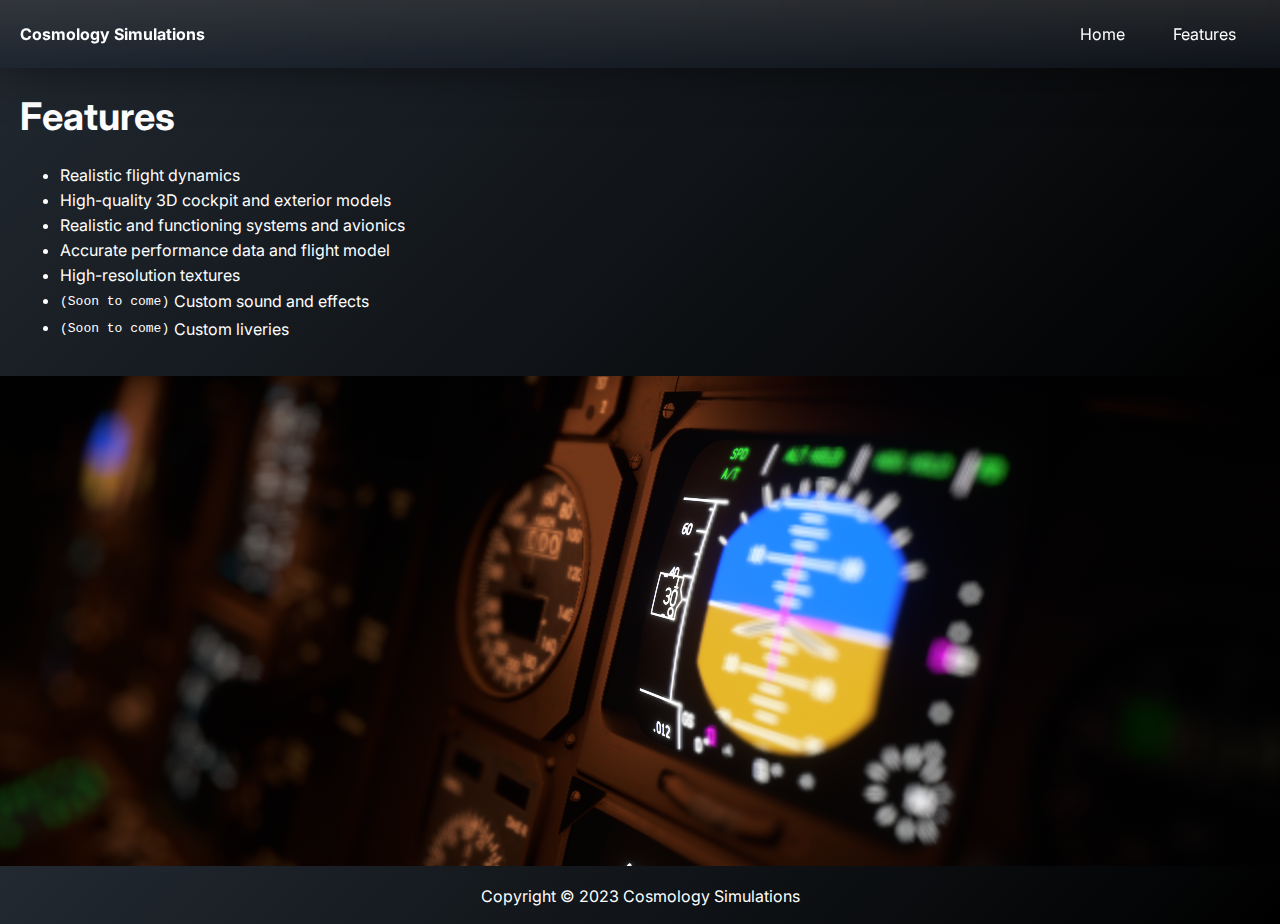
==== features.html @ a5e0ec4e "Initial commit" ====
<!DOCTYPE html>
<html>

<head>
    <title>767 Project</title>
    <script src="navbar.js"></script>
    <meta name="viewport" content="width=device-width, initial-scale=1" />
    <link rel="stylesheet" type="text/css" href="features.css">
</head>

<body>
    <!-- <div class="navbar">
        <div class="logo">Cosmology Simulations</div>
        <div class="navbar-links hide-mobile">
            <a href="index.html">Home</a>
            <a href="features.html">Features</a>
            <a href="https://discord.gg/SCDwaUjvyT">Join our server</a>
        </div>
        <a id="menu-btn" style="
        align-items: center;
        flex-direction: column;" class="hide-desktop">
            <svg xmlns="http://www.w3.org/2000/svg" class="icon icon-tabler icon-tabler-menu-2" width="24" height="24"
                viewBox="0 0 24 24" stroke-width="2" stroke="currentColor" fill="none" stroke-linecap="round"
                stroke-linejoin="round">
                <path stroke="none" d="M0 0h24v24H0z" fill="none"></path>
                <line x1="4" y1="6" x2="20" y2="6"></line>
                <line x1="4" y1="12" x2="20" y2="12"></line>
                <line x1="4" y1="18" x2="20" y2="18"></line>
            </svg>
        </a>
    </div> -->

    <navbar-component></navbar-component>

    <nav class="menu" id="menu">
        <ul class="menu-list">
            <li class="menu-item"><a href="index.html" class="menu-link">Home</a></li>
            <li class="menu-item"><a href="features.html" class="menu-link">Features</a></li>
            <!-- <li class="menu-item"><a href="https://discord.gg/SCDwaUjvyT" class="menu-link">Join our server</a></li> -->
        </ul>
    </nav>
    <section class="dyn-page-section">
        <div style="height: 3rem"></div>
        <h1>Features</h1>
        <ul>
            <li>Realistic flight dynamics</li>
            <li>High-quality 3D cockpit and exterior models</li>
            <li>Realistic and functioning systems and avionics</li>
            <li>Accurate performance data and flight model</li>
            <li>High-resolution textures</li>
            <li>
                <div style="display: flex; align-items: center; transform: translateY(-1px);">
                    <div class="small">(Soon to come)</div>Custom sound and effects
                </div>
            </li>
            <li>
                <div style="display: flex; align-items: center; transform: translateY(-1px);">
                    <div class="small">(Soon to come)</div>Custom liveries
                </div>
            </li>
        </ul>
    </section>

    <section class="half-page-section image-bg-2">

    </section>

    <footer>
        <div class="footer-container">
            <div class="footer-left">
                <p>Copyright © 2023 Cosmology Simulations</p>
            </div>
            <!-- <div class="footer-right">
                <a href="#">Home</a>
                <a href="#">About</a>
                <a href="#">Contact</a>
            </div> -->
        </div>
    </footer>
</body>
<script src="menu.js"></script>

</html>
---- features.css ----
@import url('https://fonts.googleapis.com/css2?family=Inter:wght@100;200;300;400;500;600;700;800;900&display=swap');

/* Add some basic styling for the body */
body {
    margin: 0;
    font-family: 'Inter', Arial, sans-serif;
    overflow-x: hidden;
}

/* Style the scrollbar */
::-webkit-scrollbar {
    /* set the width of the scrollbar */
    width: 12px;
    /* set the background color of the scrollbar */
    background-color: #2e2e2e;
}

/* Style the thumb (the part of the scrollbar you drag) */
::-webkit-scrollbar-thumb {
    /* set the background color of the thumb */
    background-color: #3e3e3e;
    /* set the border radius of the thumb */
    border-radius: 10px;
}

::-webkit-scrollbar-thumb:hover {
    background-color: #565656;
}


@keyframes scaleIn {
    0% {
        transform: scale(1.1);
        filter: blur(2px);
    }

    100% {
        transform: scale(1);
        filter: blur(0px);
    }

}

/* Style the navbar */
/* Add a gradient background to the navbar */
.navbar {
    /* height: 60px; */
    display: flex;
    justify-content: space-between;
    align-items: center;
    background: linear-gradient(to bottom,
            rgba(66, 68, 71, 0.5) 0%,
            rgba(26, 35, 50, 0.4) 100%);
    /* Add a blur effect to the background */
    /* background-color: rgb(26, 26, 26); */
    backdrop-filter: blur(8px);
    -webkit-backdrop-filter: blur(8px);
    /* Add some padding and a box shadow */
    /* padding: 0 20px; */
    box-shadow: 0 0px 50px 0px rgba(0, 0, 0, 0.5);
    /* Make the navbar fixed so that it stays in place when scrolling */
    position: fixed;
    top: 0;
    left: 0;
    width: 100vw;
    z-index: 100000;
    color: white;
}

.navbar-links {
    display: flex;
    /* gap: 20px; */
    margin-right: 20px;
    align-items: center;
}

/* Style the links in the navbar */
.navbar a {
    color: white;
    text-decoration: none;
    padding: 1.5rem;
    transition: 1s cubic-bezier(0.0, 0.82, 0.165, 1);
    background: linear-gradient(90deg,
            rgba(168, 180, 198, 0) 0%,
            rgba(168, 180, 198, 0) 49%,
            rgba(26, 35, 50, 0.4) 50%,
            rgba(54, 69, 95, 0.475) 100%);
    background-position: 0;
    background-size: 400%;
    /* margin-left: 20px; */
}

.navbar a:hover {
    background-position: 100% 100%;
    /* background-color: rgba(24, 36, 54, 0.473); */
}

#menu-btn {
    width: 40px;
    height: 40px;
    margin-right: 20px;
    /* display: flex; */
    flex-direction: column;
    justify-content: space-around;
    align-items: center;
    padding: 10px;
    background: transparent;
    border: none;
    cursor: pointer;
}

#menu-btn .line {
    width: 100%;
    height: 2px;
    background: #fff;
    transition: all 0.2s ease;
    border-radius: 1px;
}

#menu-btn.active .line:nth-of-type(1) {
    transform: translate(0%, 330%) rotate(45deg);
}

#menu-btn.active .line:nth-of-type(2) {
    opacity: 0;
}

#menu-btn.active .line:nth-of-type(3) {
    transform: translate(0%, -330%) rotate(-45deg);
}

.menu {
    position: fixed;
    top: 0;
    left: -100vw;
    width: 100vw;
    height: 100%;
    background-color: #00000058;
    -webkit-backdrop-filter: blur(8px);
    backdrop-filter: blur(8px);
    transition: all 0.3s ease;
    z-index: 90;
    overflow: hidden;
}

.menu.open {
    left: 0;
}

.menu-list {
    list-style: none;
    margin: 0;
    margin-top: 5rem;
    padding: 0;
    display: flex;
    flex-direction: column;
    align-items: center;
}

.menu-item {
    margin: 15px 0;
    font-weight: 600;
}

.menu-link {
    color: rgb(255, 255, 255);
    text-decoration: none;
    font-size: 1.5em;
}

.logo {
    font-weight: 700;
    margin-left: 20px;
}


.full-page-section {
    height: 100vh;
    color: white;
    background: linear-gradient(135deg,
            rgb(34, 41, 49) 0%,
            rgb(0, 0, 0) 100%);
}

.half-page-section {
    height: 50vh;
    color: white;
    background: linear-gradient(135deg,
            rgb(34, 41, 49) 0%,
            rgb(0, 0, 0) 100%);
}

.dyn-page-section {
    /* height: fit-content; */
    color: white;
    background: linear-gradient(135deg,
            rgb(34, 41, 49) 0%,
            rgb(0, 0, 0) 100%);
    overflow-y: hidden;
}

.flex-centre {
    display: flex;
    flex-direction: column;
    justify-content: center;
    align-items: center;
}

section {
    padding: 20px;
}

/* Style the card-grid */
.card-grid {
    display: flex;
    flex-wrap: wrap;
    /* allow the cards to wrap to a new line when they run out of space */
    justify-content: space-between;
    /* distribute the cards evenly across the row */
}

/* Style the cards */
.card {
    margin-bottom: 20px;
    border-radius: 20px;
    background-color: #ffffff12;
    /* border: 2px solid rgb(255, 255, 255); */
    padding: 20px;
    width: 25%;
}

.card-grid .card {
    width: 25%;
}

.card-header {
    margin: 0;
}

.card-content {
    margin-bottom: 0;
}

.card-upper {
    display: flex;
    justify-content: space-between;
}

.button {
    padding: 10px 15px;
    width: fit-content;
    color: white;
    margin-left: auto;
    margin-right: auto;
    border: 2px solid #ffffff;
    border-radius: 100vw;
    cursor: pointer;

    backdrop-filter: blur(4px);
    -webkit-backdrop-filter: blur(4px);
    transition: 0.5s;
}

.button:hover {
    background-color: #0f192c80;
}

.two-column-list {
    display: flex;
}

.two-column-list ul {
    flex: 1;
}

li {
    margin-bottom: 5px;
}

#discord {
    fill: #fff;
    transition: 1s;
}

#join-server:hover svg {
    fill: #5865f2 !important;
}

.small {
    vertical-align: middle;
    position: relative;
    margin-right: 0.3rem;
    font-size: small;
    font-family: monospace, 'Courier New', Courier;
}

footer {
    /* background-color: #333; */
    /* set the background color of the footer */
    background: linear-gradient(135deg,
            rgb(34, 41, 49) 0%,
            rgb(0, 0, 0) 100%);
    /* set the text color of the footer */
    color: #fff;
    /* set the padding of the footer */
    padding: 20px 0;
}

.footer-container {
    /* set the maximum width of the container */
    max-width: 1200px;
    /* center the container */
    margin: 0 auto;
    /* make the container a flex container */
    display: flex;
    align-items: center;
    flex-direction: column;
    /* space the left and right sides of the container evenly */
    /* justify-content: space-between; */
}

.footer-left p,
.footer-right a {
    /* remove the margin */
    margin: 0;
    /* add padding to the left and right of the elements */
    padding: 0 20px;
    /* set the text color of the elements */
    color: #fff;
}

.footer-right a {
    /* remove the underline from the links */
    text-decoration: none;
    /* set the text color of the links */
    color: #fff;
    /* add margin between the links */
    margin-left: 20px;
}

.footer-right a:hover {
    /* remove the underline from the links */
    text-decoration: underline;
    /* set the text color of the links */
    color: rgb(86, 170, 255);
}

.hide-desktop {
    display: none;
}

.divider {
    background-image: linear-gradient(45deg, rgb(28, 34, 43) 0%, rgb(89, 60, 26) 50%, rgb(28, 34, 43) 100%);
    height: 0.1rem;
}

h1 {
    font-size: 38px;
}

.image-bg-2 {
    background-image: url('./images/image-2.png');
    background-position: center;
    /* background-attachment: fixed; */
    background-repeat: no-repeat;
}

@media screen and (max-width: 580px) {
    .card-grid .card {
        width: 40%
    }
}

@media screen and (max-width: 480px) {
    .card-grid .card {
        width: 100%
    }

    .hide-mobile {
        display: none;
    }

    .hide-desktop {
        display: flex;
    }

    .image-bg-1 {
        background-size: cover !important;
    }
}
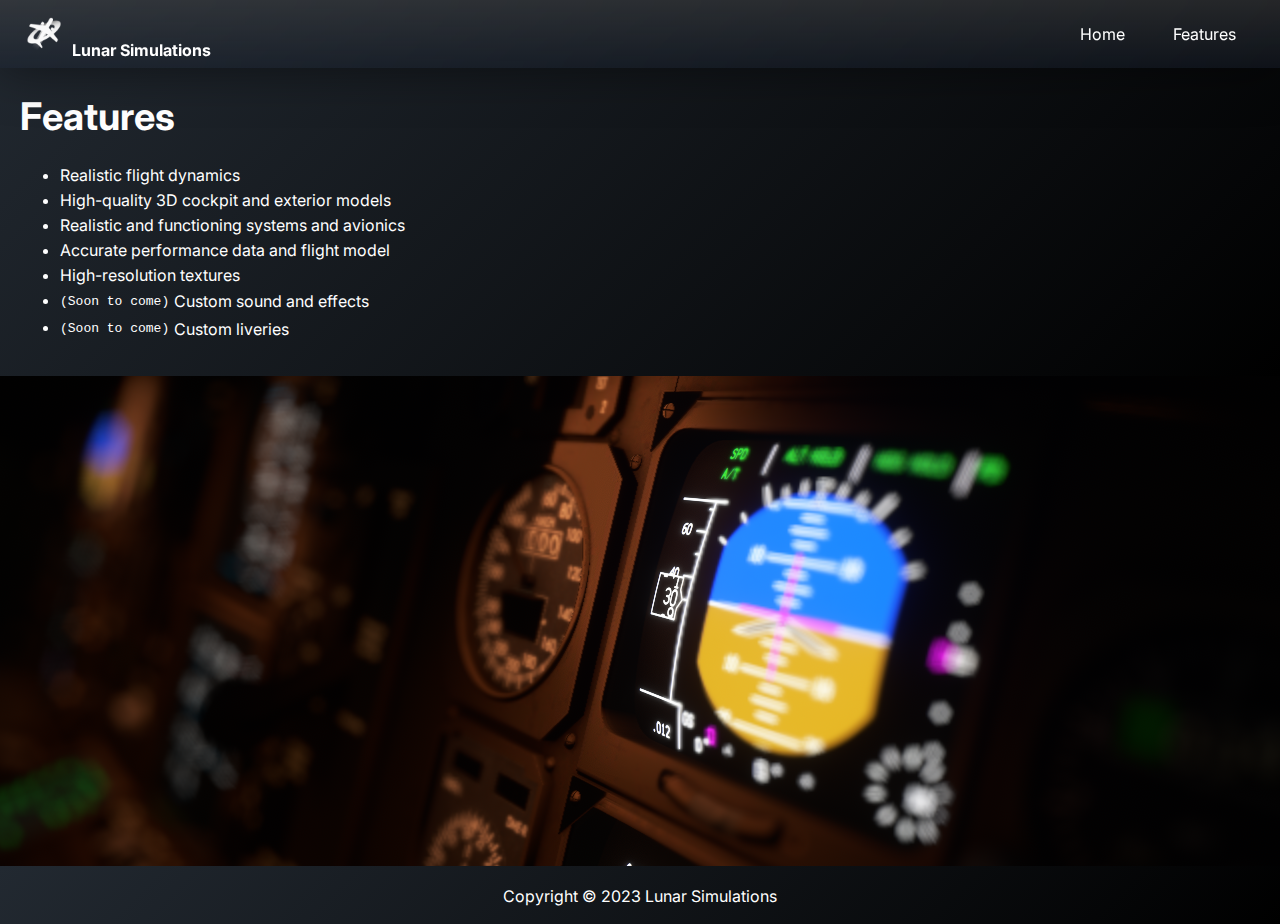
==== commit bf786616: "Add changes" ====
--- a/features.html
+++ b/features.html
@@ -2,33 +2,15 @@
 <html>
 
 <head>
-    <title>767 Project</title>
+    <title>Features - Lunar Simulations</title>
     <script src="navbar.js"></script>
     <meta name="viewport" content="width=device-width, initial-scale=1" />
+    <link rel="icon" href="https://ik.imagekit.io/pzcihm1mr/icon.png?tr=h-200">
+
     <link rel="stylesheet" type="text/css" href="features.css">
 </head>
 
 <body>
-    <!-- <div class="navbar">
-        <div class="logo">Cosmology Simulations</div>
-        <div class="navbar-links hide-mobile">
-            <a href="index.html">Home</a>
-            <a href="features.html">Features</a>
-            <a href="https://discord.gg/SCDwaUjvyT">Join our server</a>
-        </div>
-        <a id="menu-btn" style="
-        align-items: center;
-        flex-direction: column;" class="hide-desktop">
-            <svg xmlns="http://www.w3.org/2000/svg" class="icon icon-tabler icon-tabler-menu-2" width="24" height="24"
-                viewBox="0 0 24 24" stroke-width="2" stroke="currentColor" fill="none" stroke-linecap="round"
-                stroke-linejoin="round">
-                <path stroke="none" d="M0 0h24v24H0z" fill="none"></path>
-                <line x1="4" y1="6" x2="20" y2="6"></line>
-                <line x1="4" y1="12" x2="20" y2="12"></line>
-                <line x1="4" y1="18" x2="20" y2="18"></line>
-            </svg>
-        </a>
-    </div> -->
 
     <navbar-component></navbar-component>
 
@@ -36,7 +18,7 @@
         <ul class="menu-list">
             <li class="menu-item"><a href="index.html" class="menu-link">Home</a></li>
             <li class="menu-item"><a href="features.html" class="menu-link">Features</a></li>
-            <!-- <li class="menu-item"><a href="https://discord.gg/SCDwaUjvyT" class="menu-link">Join our server</a></li> -->
+            <!-- <li class="menu-item"><a href="https://discord.gg/" class="menu-link">Join our server</a></li> -->
         </ul>
     </nav>
     <section class="dyn-page-section">
@@ -68,7 +50,7 @@
     <footer>
         <div class="footer-container">
             <div class="footer-left">
-                <p>Copyright © 2023 Cosmology Simulations</p>
+                <p>Copyright © 2023 Lunar Simulations</p>
             </div>
             <!-- <div class="footer-right">
                 <a href="#">Home</a>
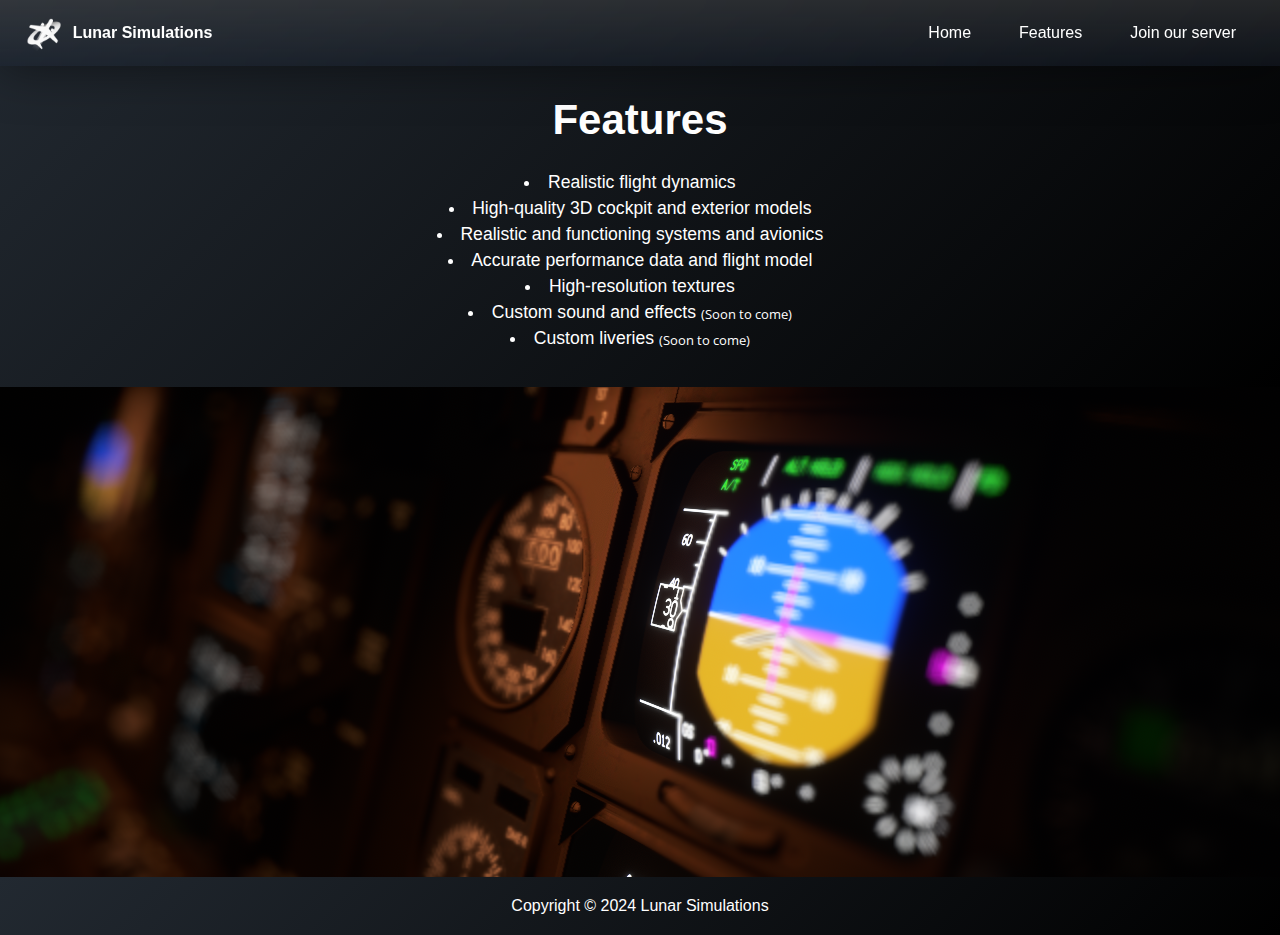
==== commit 14a0fde0: "Updated copyright year and page stylings" ====
--- a/features.html
+++ b/features.html
@@ -18,7 +18,7 @@
         <ul class="menu-list">
             <li class="menu-item"><a href="index.html" class="menu-link">Home</a></li>
             <li class="menu-item"><a href="features.html" class="menu-link">Features</a></li>
-            <!-- <li class="menu-item"><a href="https://discord.gg/" class="menu-link">Join our server</a></li> -->
+            <li class="menu-item"><a href="https://discord.gg/SCDwaUjvyT" class="menu-link">Join our server</a></li>
         </ul>
     </nav>
     <section class="dyn-page-section">
@@ -31,13 +31,13 @@
             <li>Accurate performance data and flight model</li>
             <li>High-resolution textures</li>
             <li>
-                <div style="display: flex; align-items: center; transform: translateY(-1px);">
-                    <div class="small">(Soon to come)</div>Custom sound and effects
+                <div style="display:inline; transform: translateY(-1px);">
+                    Custom sound and effects<div class="small">(Soon to come)</div>
                 </div>
             </li>
             <li>
-                <div style="display: flex; align-items: center; transform: translateY(-1px);">
-                    <div class="small">(Soon to come)</div>Custom liveries
+                <div style="display:inline; transform: translateY(-1px);">
+                    Custom liveries<div class="small">(Soon to come)</div>
                 </div>
             </li>
         </ul>
@@ -50,7 +50,7 @@
     <footer>
         <div class="footer-container">
             <div class="footer-left">
-                <p>Copyright © 2023 Lunar Simulations</p>
+                <p>Copyright © 2024 Lunar Simulations</p>
             </div>
             <!-- <div class="footer-right">
                 <a href="#">Home</a>
--- a/features.css
+++ b/features.css
@@ -1,10 +1,13 @@
-@import url('https://fonts.googleapis.com/css2?family=Inter:wght@100;200;300;400;500;600;700;800;900&display=swap');
+@import url('https://fonts.googleapis.com/css2?family=Open+Sans:ital,wght@0,300..800;1,300..800&family=Roboto:ital,wght@0,100;0,300;0,400;0,500;0,700;0,900;1,100;1,300;1,400;1,500;1,700;1,900&display=swap');
 
 /* Add some basic styling for the body */
 body {
     margin: 0;
     font-family: 'Inter', Arial, sans-serif;
     overflow-x: hidden;
+    background-color: #0b0d10;
+    overscroll-behavior-y: none;
+    overscroll-behavior-x: none;
 }
 
 /* Style the scrollbar */
@@ -113,7 +116,7 @@
     width: 100%;
     height: 2px;
     background: #fff;
-    transition: all 0.2s ease;
+    transition: all 0.3s cubic-bezier(0.77, 0, 0.175, 1);
     border-radius: 1px;
 }
 
@@ -197,11 +200,20 @@
             rgb(34, 41, 49) 0%,
             rgb(0, 0, 0) 100%);
     overflow-y: hidden;
+    text-align: center;
 }
 
 .flex-centre {
     display: flex;
     flex-direction: column;
+    justify-content: center;
+    align-items: center;
+}
+
+.flex-vertical-centre {
+    display: flex;
+    flex-direction: row;
+    gap: 0.3rem;
     justify-content: center;
     align-items: center;
 }
@@ -265,12 +277,11 @@
     background-color: #0f192c80;
 }
 
-.two-column-list {
-    display: flex;
-}
-
-.two-column-list ul {
-    flex: 1;
+ul {
+    list-style-position: inside;
+    display: flex-block;
+    margin-right: 60px;
+    font-size: 1.1rem;
 }
 
 li {
@@ -288,10 +299,11 @@
 
 .small {
     vertical-align: middle;
+    display : inline;
     position: relative;
-    margin-right: 0.3rem;
-    font-size: small;
-    font-family: monospace, 'Courier New', Courier;
+    font-size: 0.84rem;
+    font-family: 'Open Sans', sans-serif;
+    margin-left: 0.3rem;
 }
 
 footer {
@@ -355,7 +367,7 @@
 }
 
 h1 {
-    font-size: 38px;
+    font-size: 42px;
 }
 
 .image-bg-2 {
@@ -387,4 +399,8 @@
     .image-bg-1 {
         background-size: cover !important;
     }
+    
+    .navbar {
+        height: 13vw;
+    }
 }